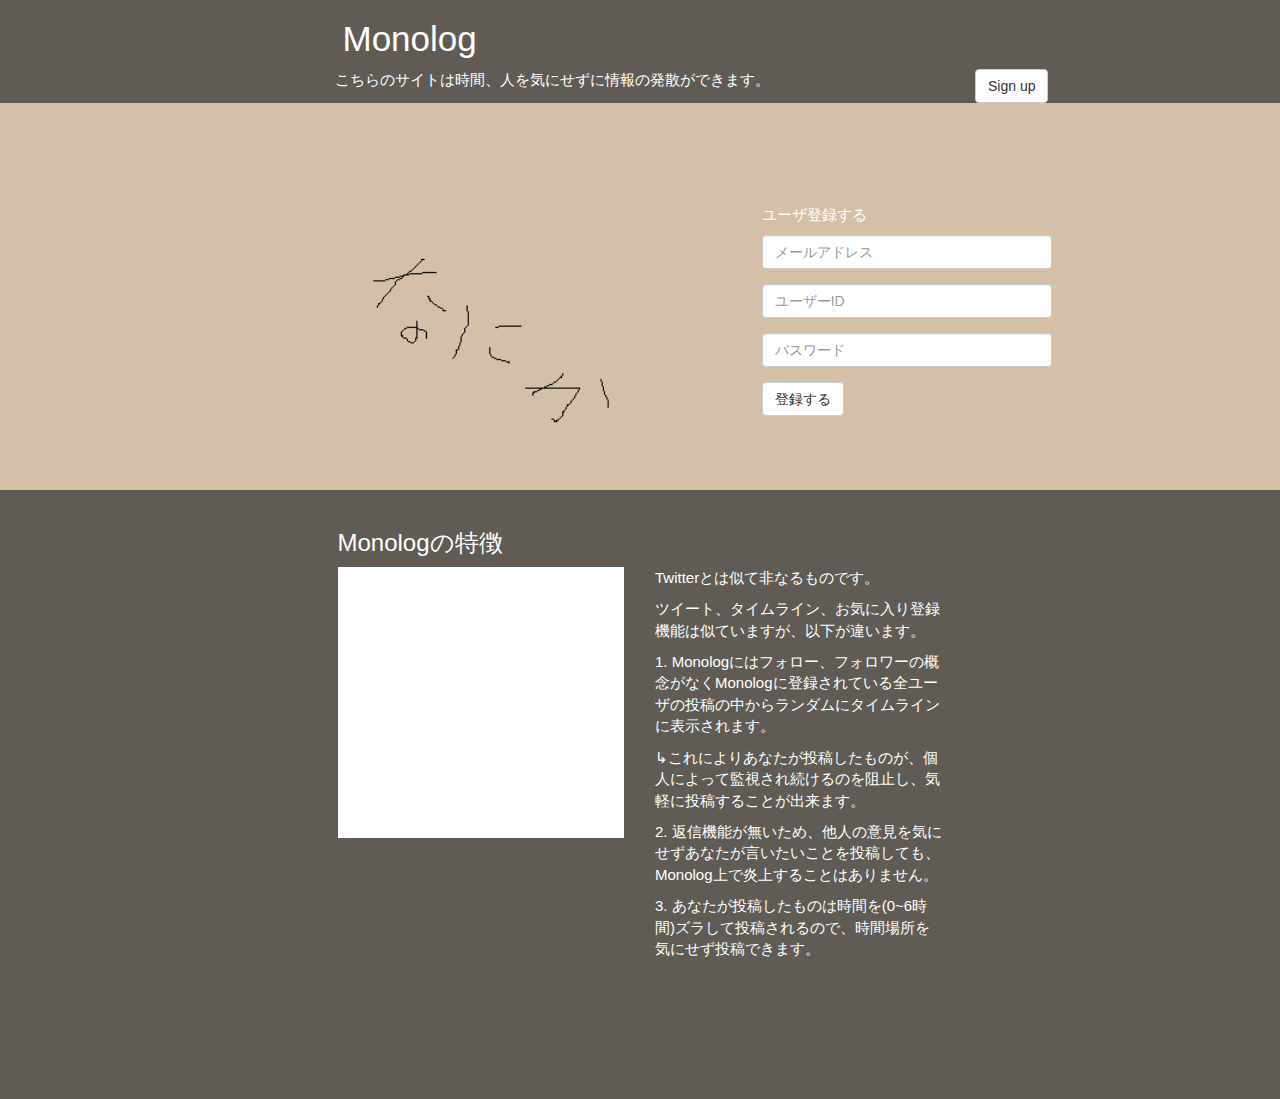
==== index.html @ 8a8b76fa "jquery form color" ====
<!DOCTYPE html>
<html lang="ja">
  <head>
    <meta charset="utf-8">
    <meta http-equiv="X-UA-Compatible" content="IE=edge">
    <meta name="viewport" content="width=device-width, initial-scale=1">
    <title>Monolog</title>
    <!-- BootstrapのCSS読み込み -->
    <link href="css/bootstrap.min.css" rel="stylesheet">
    <link href="css/style.css" rel="stylesheet">
    <!-- jQuery読み込み -->
    <script src="https://ajax.googleapis.com/ajax/libs/jquery/1.11.3/jquery.min.js"></script>
    <!-- BootstrapのJS読み込み -->
    <script src="js/bootstrap.min.js"></script>
  </head>
  <body>

    <!--Top画面-->
    <div class="container-fluid head">
      <div class="col-xs-9 col-sm-9  col-md-9 col-md-offset-3">
        <h1>Monolog</h1>
      </div>
      <p></p>
      <div class="row">
        <div class="col-xs-8 col-sm-8  col-md-6 col-md-offset-3">
        <p>こちらのサイトは時間、人を気にせずに情報の発散ができます。</p>
        </div>
         <div class="col-xs-1 col-sm-1  col-md-1">
            <a class="btn btn-default" href="#" role="button">Sign up</a>
         </div>
      </div>
    </div>


    <!--bodyです-->

    <!--空白-->
    <div class="container-fluid main kuhaku">
      <div class="col-md-12">
      </div> 
    </div>

    <div class="container-fluid main">
      <div class="row">
        <div class="col-xs-12 col-sm-4 col-sm-offset-2 col-md-4 col-md-offset-3 col-lg-4 ">
           <img src="./img/top.png"  width="300" height="200" alt="" id="top" class="img-responsive" />
        </div>
        <div class="col-xs-12 col-sm-3 col-sm-offset-1 col-md-3 col-md-offset-0 col-lg-3 col-lg-offset-0 ">
          <p>ユーザ登録する</p>
          <form class="form">
            <div class="form-group">
              <label class="sr-only" for="InputEmail">メールアドレス</label>
              <input type="email" class="form-control" id="InputEmail" placeholder="メールアドレス">
            </div>
          </form>
          <form class="form">
            <div class="form-group">
              <label class="sr-only" for="InputUserID">ユーザーID</label>
              <input type="password" class="form-control" id="InputUserID" placeholder="ユーザーID">
            </div> 
         </form>
          <form class="form">
            <div class="form-group">
              <label class="sr-only" for="InputPassword">パスワード</label>
              <input type="password" class="form-control" id="InputPassword" placeholder="パスワード">
            </div> 
         </form>
        	<div class="form-group">
              <button type="submit" class="btn btn-default">登録する</button>
	        </div>
      </div>
     </div>
    </div>

    <div class="container-fluid body2">
        <div class="row">
          <div class="col-sm-3 col-sm-offset-3 col-md-3 col-md-offset-3">
            <h3>Monologの特徴</h3>
          </div>
        </div>
        <div class="row">
          <div class="col-sm-3 col-sm-offset-3 col-md-3 col-md-offset-3">
            <img src="./img/1.png"   class="img-responsive" />
         </div>
         <div class="col-sm-3 col-md-3">
           <p>Twitterとは似て非なるものです。</p>
           <p>ツイート、タイムライン、お気に入り登録機能は似ていますが、以下が違います。</p>
           <p>1. Monologにはフォロー、フォロワーの概念がなくMonologに登録されている全ユーザの投稿の中からランダムにタイムラインに表示されます。</p>
           <p>↳これによりあなたが投稿したものが、個人によって監視され続けるのを阻止し、気軽に投稿することが出来ます。

           <p>2. 返信機能が無いため、他人の意見を気にせずあなたが言いたいことを投稿しても、Monolog上で炎上することはありません。</p>
           <p>3. あなたが投稿したものは時間を(0~6時間)ズラして投稿されるので、時間場所を気にせず投稿できます。</p>
         </div>
        </div>
    </div>

    <div class="fotter">
      <p>
        <script>
            $(function(){
              $('input').focus(function(){
                $(this).addClass('focus');
              }).blur(function(){
                $(this).removeClass('focus');
              });
            });
        </script>
      </p>
    </div>

  </body>
    
</html>
---- css/style.css ----
.kuhaku{
    padding:50px;
}

.head{
    background-color: #605C55; 
}

.main{
    background-color: #D4C0A8;
}

.body2{
    background-color:#605C55;
    padding:20px;
}



.fotter{
     background-color: #605C55;
         padding:50px;
}

p{
    color:#fff;
    font-size: 15px;
}

h1{
    color:#fff;
    font-size:250%;

}

h2{
    color:#fff;
}

h3{
    color:#fff;
}



.btn-black {
    border-radius: 0;
    background-color: #000;
    color: #fff;
    font-family: 'Avenir', serif;
}
.btn-black:hover {
     background-color: #fff;
     color: #000;
}

.focus{
    background: #EFEEEE;
}
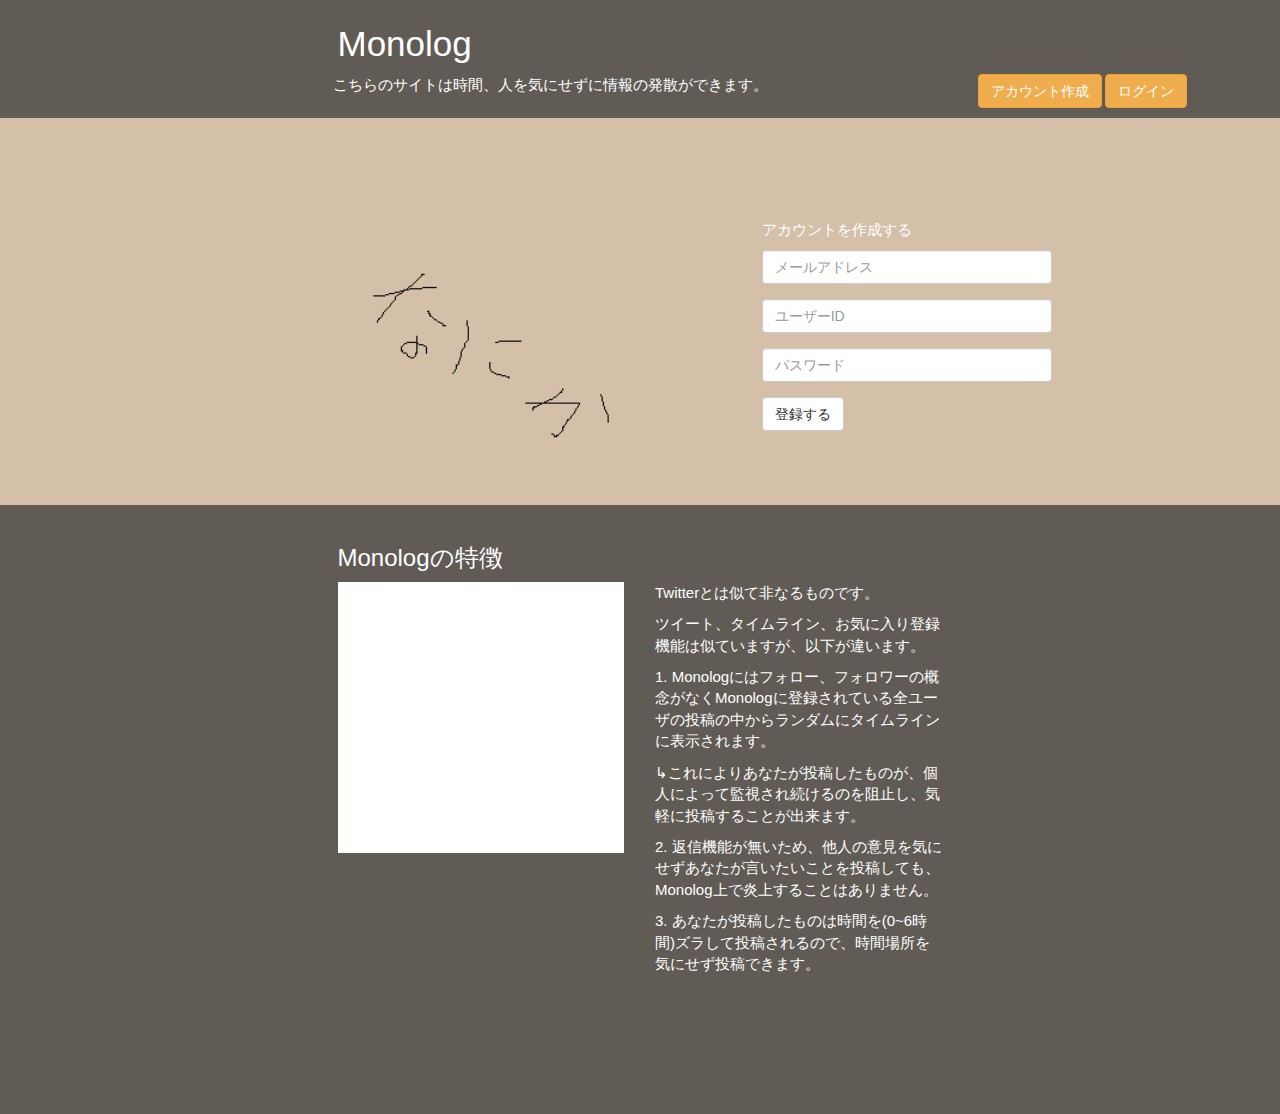
==== commit b5fc3bfe: "sign in or sign up button create" ====
--- a/index.html
+++ b/index.html
@@ -17,18 +17,19 @@
 
     <!--Top画面-->
     <div class="container-fluid head">
-      <div class="col-xs-9 col-sm-9  col-md-9 col-md-offset-3">
+      <div class="col-xs-9 col-sm-9  col-md-6 col-md-offset-3">
         <h1>Monolog</h1>
       </div>
-      <p></p>
-      <div class="row">
-        <div class="col-xs-8 col-sm-8  col-md-6 col-md-offset-3">
-        <p>こちらのサイトは時間、人を気にせずに情報の発散ができます。</p>
+ 
+      <div class="row head">
+        <div class="col-xs-11 col-xs-offset-1 col-sm-8  col-md-6 col-md-offset-3">
+           <p>こちらのサイトは時間、人を気にせずに情報の発散ができます。</p>
         </div>
-         <div class="col-xs-1 col-sm-1  col-md-1">
-            <a class="btn btn-default" href="#" role="button">Sign up</a>
-         </div>
-      </div>
+        <div class="col-md-3">
+          <button type="button" class="btn btn-warning">アカウント作成</button>
+          <button type="button" class="btn btn-warning">ログイン</button>
+        </div>
+     </div>
     </div>
 
 
@@ -46,7 +47,7 @@
            <img src="./img/top.png"  width="300" height="200" alt="" id="top" class="img-responsive" />
         </div>
         <div class="col-xs-12 col-sm-3 col-sm-offset-1 col-md-3 col-md-offset-0 col-lg-3 col-lg-offset-0 ">
-          <p>ユーザ登録する</p>
+          <p>アカウントを作成する</p>
           <form class="form">
             <div class="form-group">
               <label class="sr-only" for="InputEmail">メールアドレス</label>
--- a/css/style.css
+++ b/css/style.css
@@ -4,6 +4,7 @@
 
 .head{
     background-color: #605C55; 
+    padding:5px;
 }
 
 .main{
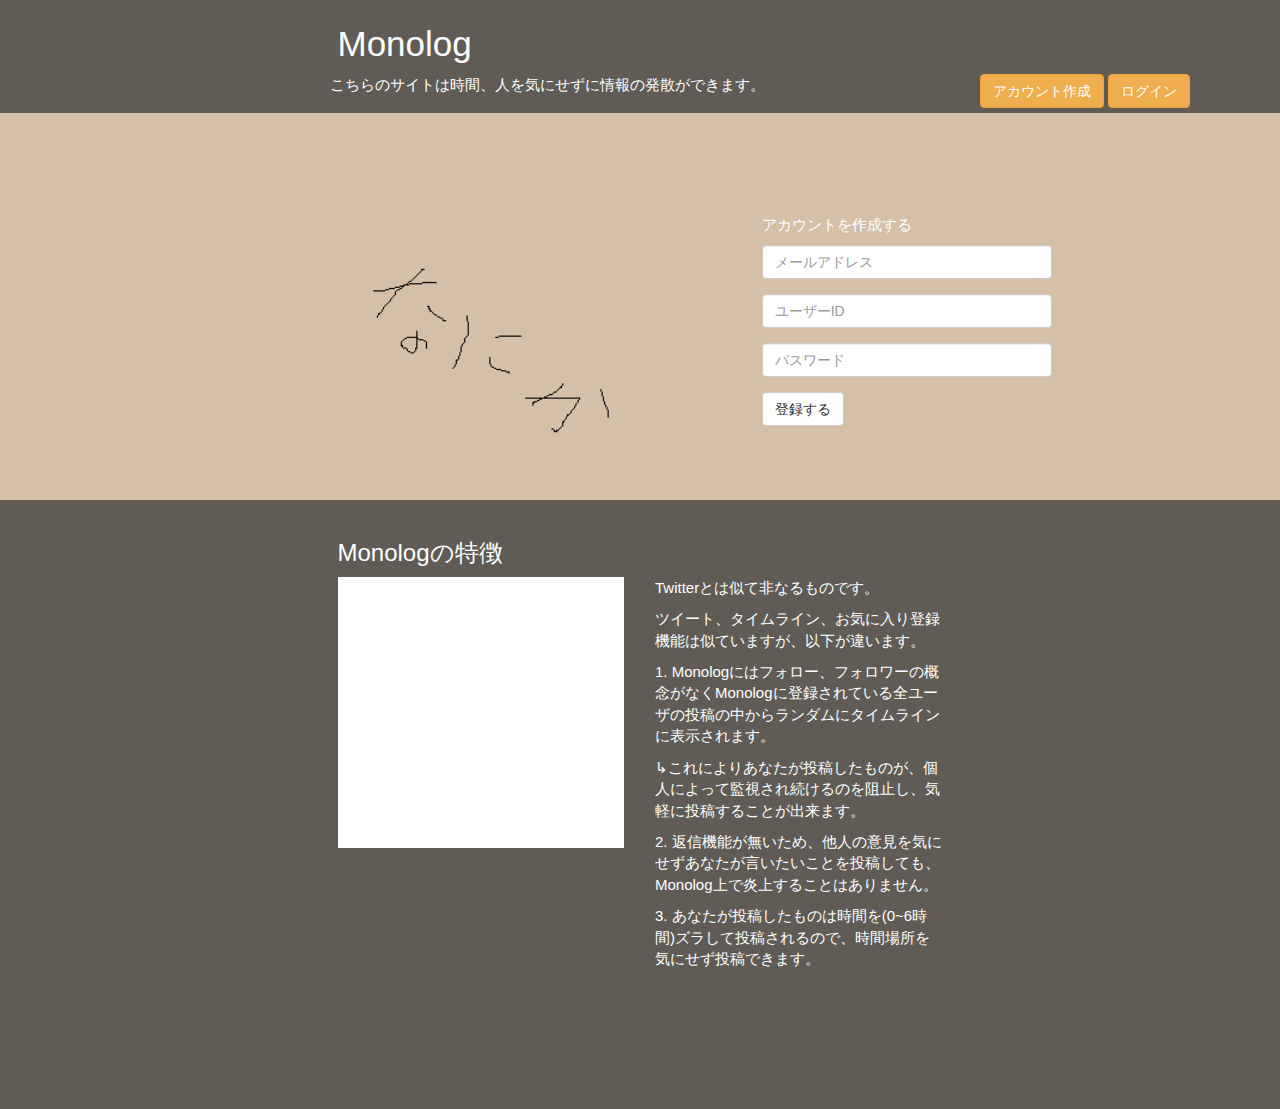
==== commit b9d23270: "Correction button" ====
--- a/index.html
+++ b/index.html
@@ -17,15 +17,15 @@
 
     <!--Top画面-->
     <div class="container-fluid head">
-      <div class="col-xs-9 col-sm-9  col-md-6 col-md-offset-3">
+      <div class="col-xs-9 col-sm-12  col-md-6 col-md-offset-3">
         <h1>Monolog</h1>
       </div>
  
-      <div class="row head">
-        <div class="col-xs-11 col-xs-offset-1 col-sm-8  col-md-6 col-md-offset-3">
+      <div class="row">
+        <div class="col-xs-11 col-xs-offset-1 col-sm-7  col-md-6 col-md-offset-3">
            <p>こちらのサイトは時間、人を気にせずに情報の発散ができます。</p>
         </div>
-        <div class="col-md-3">
+        <div class="col-xs-12 col-sm-4 col-md-3">
           <button type="button" class="btn btn-warning">アカウント作成</button>
           <button type="button" class="btn btn-warning">ログイン</button>
         </div>
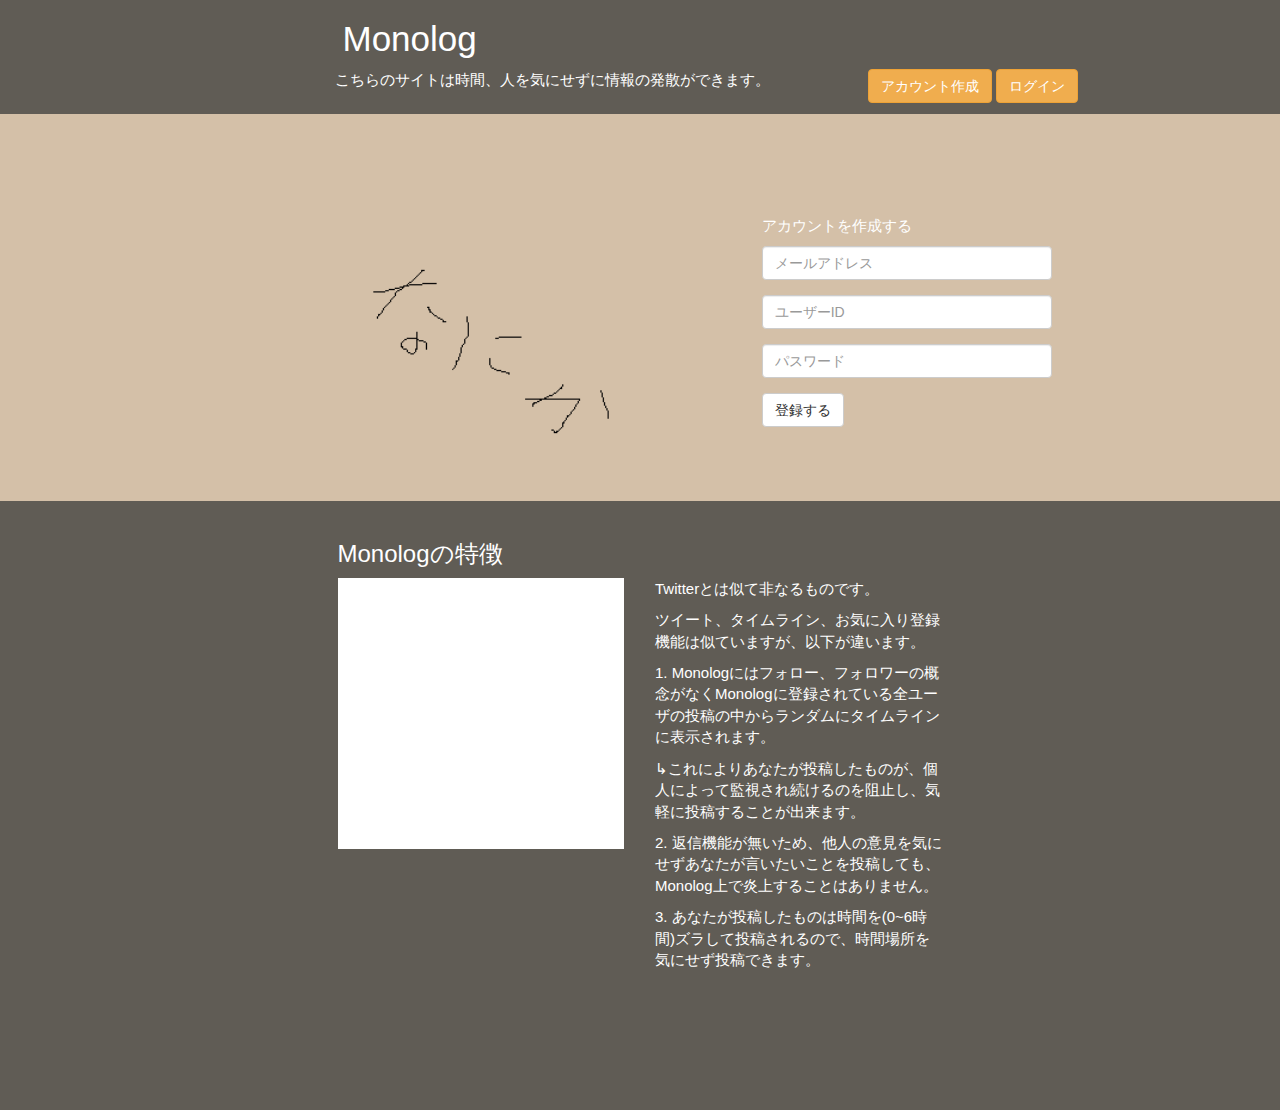
==== commit 909ea863: "Correction button2" ====
--- a/index.html
+++ b/index.html
@@ -22,14 +22,19 @@
       </div>
  
       <div class="row">
-        <div class="col-xs-11 col-xs-offset-1 col-sm-7  col-md-6 col-md-offset-3">
+        <div class="col-xs-11 col-xs-offset-1 col-sm-7  col-md-5 col-md-offset-3">
            <p>こちらのサイトは時間、人を気にせずに情報の発散ができます。</p>
         </div>
-        <div class="col-xs-12 col-sm-4 col-md-3">
+        <div class="col-xs-12 col-sm-4 col-md-4">
           <button type="button" class="btn btn-warning">アカウント作成</button>
           <button type="button" class="btn btn-warning">ログイン</button>
         </div>
      </div>
+
+    </div>
+        <div class="container-fluid head kuhaku2">
+      <div class="col-md-12">
+      </div> 
     </div>
 
 
@@ -97,17 +102,18 @@
 
     <div class="fotter">
       <p>
-        <script>
-            $(function(){
-              $('input').focus(function(){
-                $(this).addClass('focus');
-              }).blur(function(){
-                $(this).removeClass('focus');
-              });
-            });
-        </script>
       </p>
     </div>
+
+     <script>
+         $(function(){
+           $('input').focus(function(){
+             $(this).addClass('focus');
+           }).blur(function(){
+             $(this).removeClass('focus');
+           });
+         });
+     </script>
 
   </body>
     
--- a/css/style.css
+++ b/css/style.css
@@ -1,10 +1,12 @@
 .kuhaku{
     padding:50px;
+}
+.kuhaku2{
+    padding:5px;
 }
 
 .head{
     background-color: #605C55; 
-    padding:5px;
 }
 
 .main{
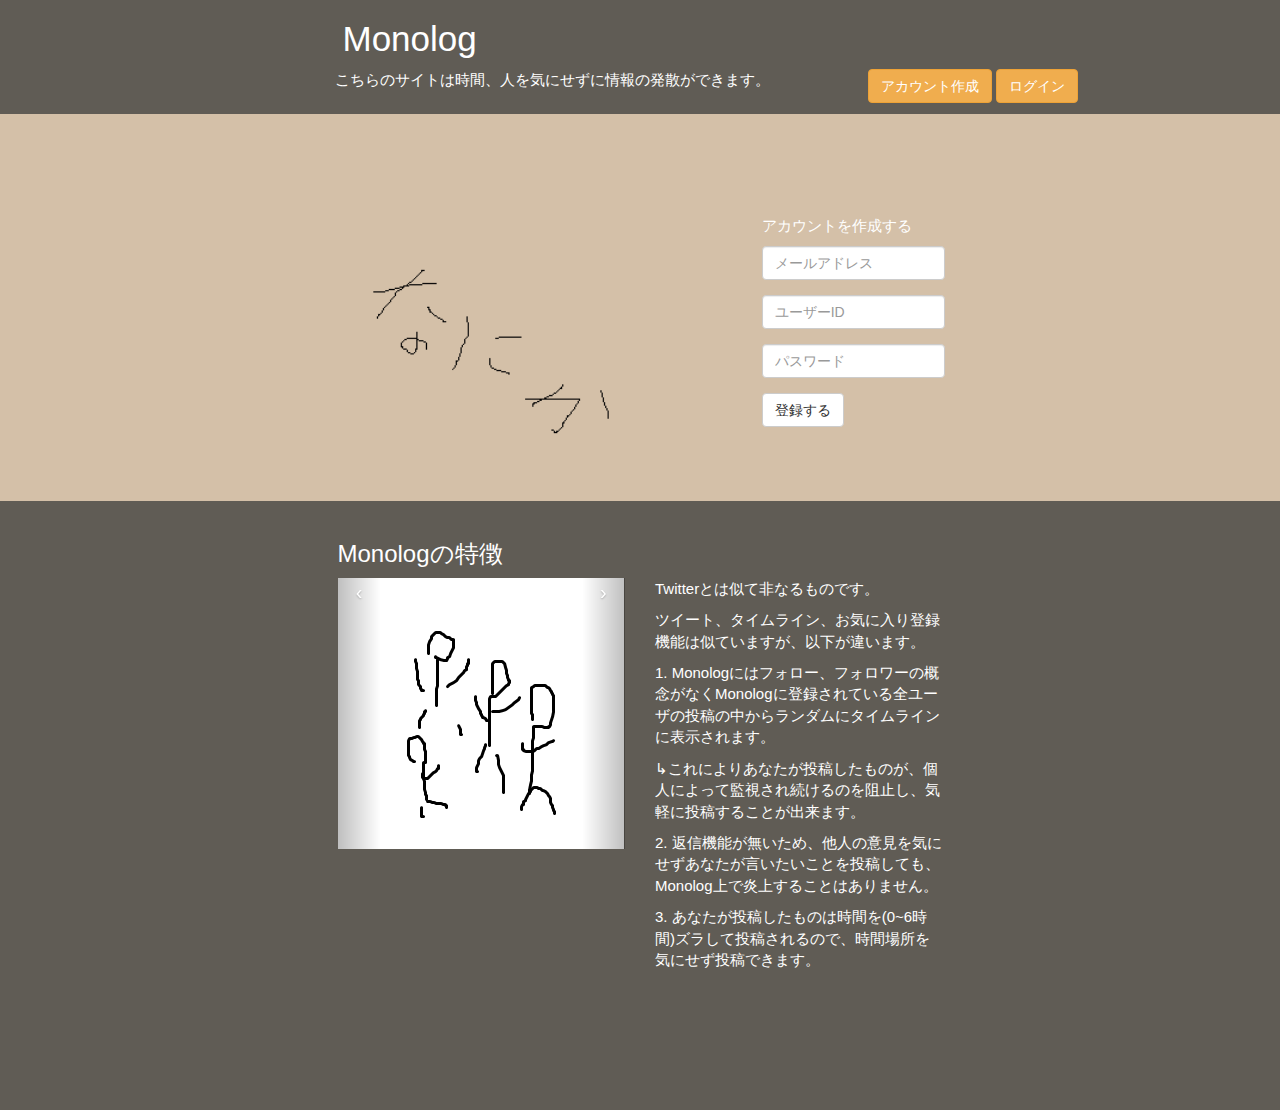
==== commit a1d59845: "10/20" ====
--- a/index.html
+++ b/index.html
@@ -51,7 +51,7 @@
         <div class="col-xs-12 col-sm-4 col-sm-offset-2 col-md-4 col-md-offset-3 col-lg-4 ">
            <img src="./img/top.png"  width="300" height="200" alt="" id="top" class="img-responsive" />
         </div>
-        <div class="col-xs-12 col-sm-3 col-sm-offset-1 col-md-3 col-md-offset-0 col-lg-3 col-lg-offset-0 ">
+        <div class="col-xs-10 col-xs-offset-1 col-sm-3 col-sm-offset-1 col-md-3 col-md-offset-0 col-lg-2 col-lg-offset-0 ">
           <p>アカウントを作成する</p>
           <form class="form">
             <div class="form-group">
@@ -86,7 +86,17 @@
         </div>
         <div class="row">
           <div class="col-sm-3 col-sm-offset-3 col-md-3 col-md-offset-3">
-            <img src="./img/1.png"   class="img-responsive" />
+              <div id="myCarousel" class="carousel">
+              <!-- Carousel items -->
+              <div class="carousel-inner">
+                <div class="active item"><img src="./img/1.png"></div>
+                <div class="item"><img src="./img/2.png"></div>
+                <div class="item"><img src="./img/3.png"></div>
+              </div>
+              <!-- Carousel nav -->
+              <a class="carousel-control left" href="#myCarousel" data-slide="prev">&lsaquo;</a>
+              <a class="carousel-control right" href="#myCarousel" data-slide="next">&rsaquo;</a>
+            </div>
          </div>
          <div class="col-sm-3 col-md-3">
            <p>Twitterとは似て非なるものです。</p>
@@ -114,6 +124,12 @@
            });
          });
      </script>
+     <script>
+        $('.myCarousel').carousel({
+            interval: 2000
+         })       
+     </script>
+
 
   </body>
     
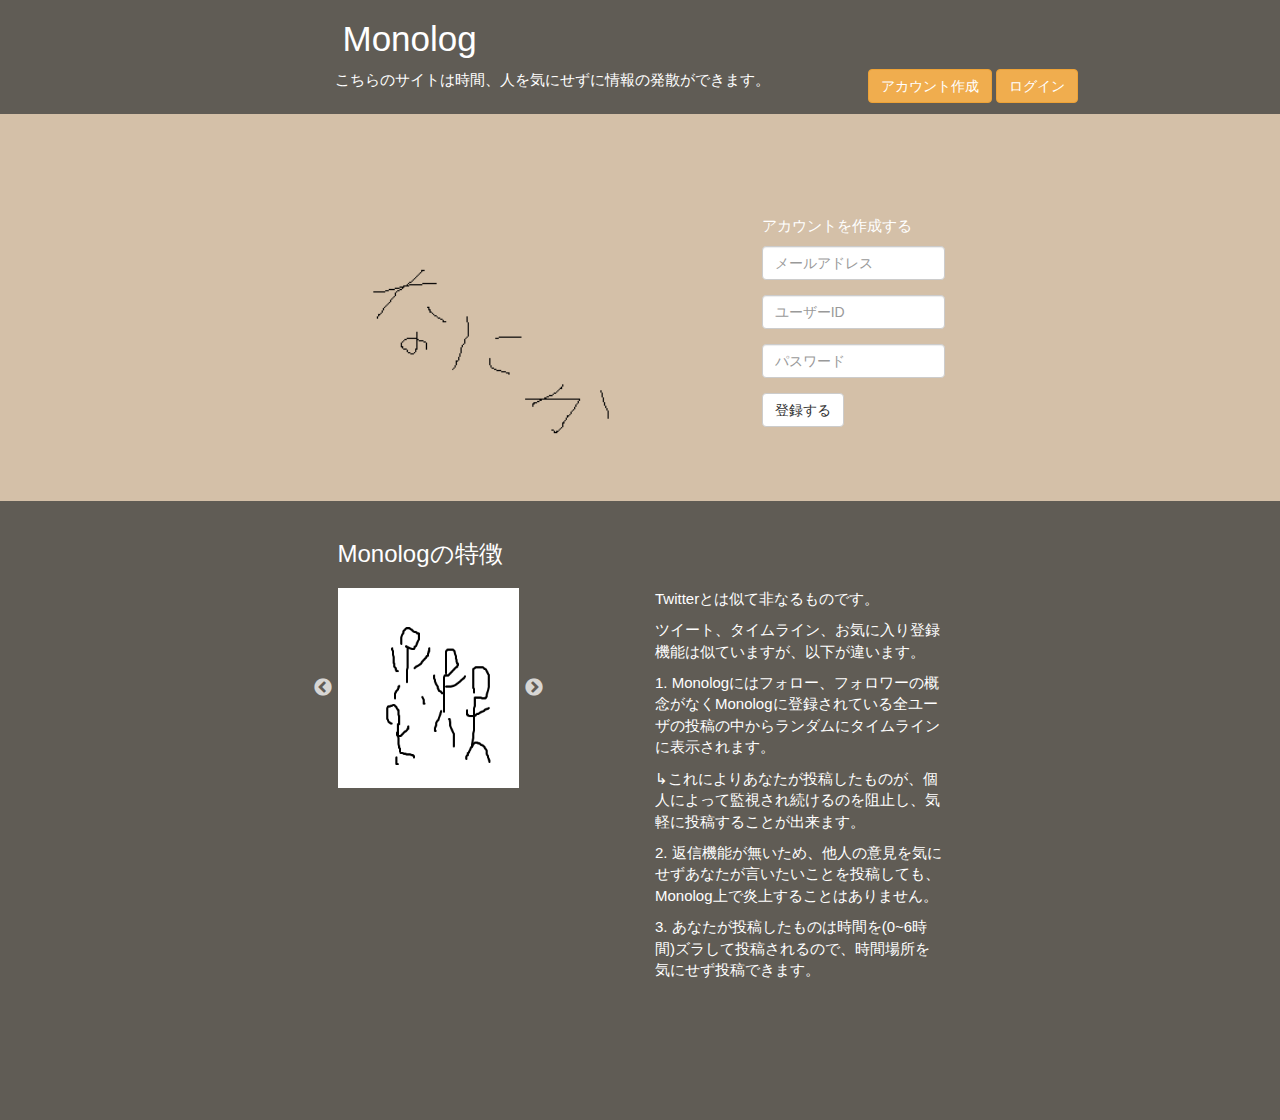
==== commit a78cd6b8: "slick add" ====
--- a/index.html
+++ b/index.html
@@ -9,9 +9,16 @@
     <link href="css/bootstrap.min.css" rel="stylesheet">
     <link href="css/style.css" rel="stylesheet">
     <!-- jQuery読み込み -->
-    <script src="https://ajax.googleapis.com/ajax/libs/jquery/1.11.3/jquery.min.js"></script>
+    <!--<script src="https://ajax.googleapis.com/ajax/libs/jquery/1.11.3/jquery.min.js"></script>-->
+    <!--(Slick)-->
+     <script src="https://ajax.googleapis.com/ajax/libs/jquery/2.2.0/jquery.min.js"></script>
     <!-- BootstrapのJS読み込み -->
     <script src="js/bootstrap.min.js"></script>
+    <!--slickの読み込み-->
+    <link rel="stylesheet" type="text/css" href="slick/slick.css"/>
+    <link rel="stylesheet" type="text/css" href="slick/slick-theme.css"/>
+    <script type="text/javascript" src="slick/slick.min.js"></script>
+
   </head>
   <body>
 
@@ -84,21 +91,16 @@
             <h3>Monologの特徴</h3>
           </div>
         </div>
+        <div class="kuhaku2"></div>
         <div class="row">
-          <div class="col-sm-3 col-sm-offset-3 col-md-3 col-md-offset-3">
-              <div id="myCarousel" class="carousel">
-              <!-- Carousel items -->
-              <div class="carousel-inner">
-                <div class="active item"><img src="./img/1.png"></div>
-                <div class="item"><img src="./img/2.png"></div>
-                <div class="item"><img src="./img/3.png"></div>
-              </div>
-              <!-- Carousel nav -->
-              <a class="carousel-control left" href="#myCarousel" data-slide="prev">&lsaquo;</a>
-              <a class="carousel-control right" href="#myCarousel" data-slide="next">&rsaquo;</a>
+          <div class="col-sm-3 col-sm-offset-3 col-md-2 col-md-offset-3">
+             <div class="slick-box">
+              <div><img src="img/1.png" alt="サンプル" width="200" height="200"></div>
+              <div><img src="img/2.png"  alt="サンプル" width="200" height="200"></div>
+              <div><img src="img/3.png"  alt="サンプル" width="200" height="200"></div>
             </div>
          </div>
-         <div class="col-sm-3 col-md-3">
+         <div class="col-sm-3 col-sm-offset-1 col-md-3 col-md-offset-1">
            <p>Twitterとは似て非なるものです。</p>
            <p>ツイート、タイムライン、お気に入り登録機能は似ていますが、以下が違います。</p>
            <p>1. Monologにはフォロー、フォロワーの概念がなくMonologに登録されている全ユーザの投稿の中からランダムにタイムラインに表示されます。</p>
@@ -115,6 +117,7 @@
       </p>
     </div>
 
+    <!--フォームの色変更-->
      <script>
          $(function(){
            $('input').focus(function(){
@@ -124,10 +127,16 @@
            });
          });
      </script>
+
+     <!--画像のスライド-->
      <script>
-        $('.myCarousel').carousel({
-            interval: 2000
-         })       
+        $(function() {
+          $('.slick-box').slick({
+                autoplay: true, //オートプレイ
+    	        	autoplaySpeed: 2000 //オートプレイの切り替わり時間
+ 
+           }); 
+        });
      </script>
 
 
--- a/css/style.css
+++ b/css/style.css
@@ -59,4 +59,19 @@
 
 .focus{
     background: #EFEEEE;
+}
+
+
+.container {
+  margin: 0 auto;
+  padding: 40px;
+  width: 80%;
+  color: #333;
+  background: #419be0;
+}
+
+.slick-slide {
+  text-align: center;
+  color: #419be0;
+  background: white;
 }